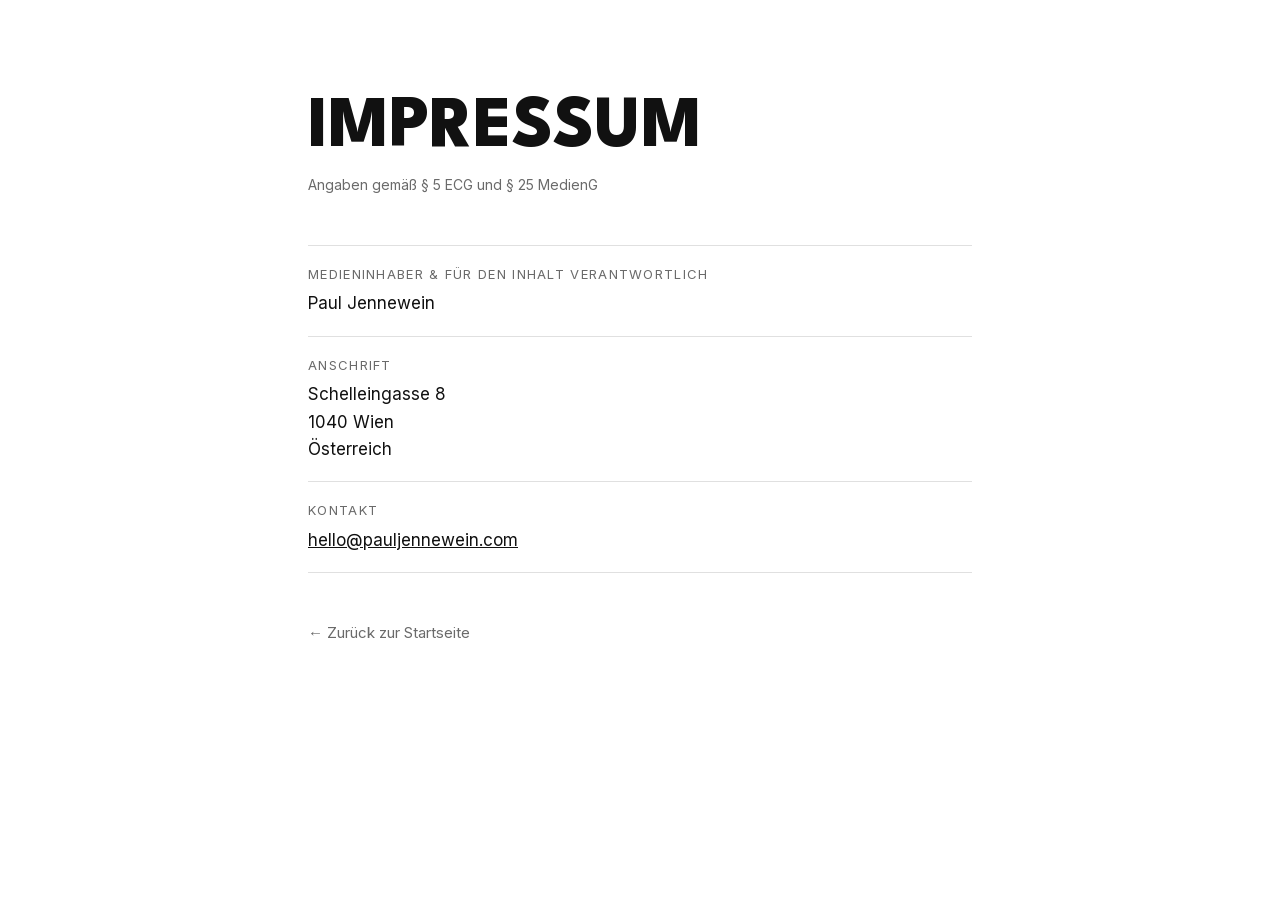
==== impressum.html @ 7f8a154e "Impressum ergänzt (§ 5 ECG / § 25 MedienG) + Footer-Link - impressum.html: Name, Anschrift, E-Mail (" ====
<!DOCTYPE html>
<html lang="de">
<head>
<meta charset="UTF-8">
<meta name="viewport" content="width=device-width, initial-scale=1.0">
<title>Impressum — Paul Jennewein</title>
<meta name="description" content="Impressum von Paul Jennewein.">
<link rel="canonical" href="https://pauljennewein.com/impressum.html">
<link rel="icon" href="/favicon.svg" type="image/svg+xml">
<link rel="icon" href="/favicon.ico" sizes="any">
<link rel="apple-touch-icon" href="/apple-touch-icon.png">
<style>
  @font-face{font-family:'League Spartan';font-style:normal;font-weight:800;font-display:swap;src:url(fonts/league-spartan-800.woff2) format('woff2')}
  @font-face{font-family:'Inter';font-style:normal;font-weight:400;font-display:swap;src:url(fonts/inter-400.woff2) format('woff2')}
  @font-face{font-family:'Inter';font-style:normal;font-weight:600;font-display:swap;src:url(fonts/inter-600.woff2) format('woff2')}
  :root{
    --bg:#FFFFFF;--ink:#111111;--muted:#6A6A6A;--rule:rgba(0,0,0,0.12);
    --head:"League Spartan",Helvetica,Arial,sans-serif;
    --body:"Inter",Helvetica,Arial,sans-serif;--max:720px;
  }
  *{box-sizing:border-box;margin:0;padding:0}
  html{-webkit-font-smoothing:antialiased;text-rendering:optimizeLegibility}
  body{background:var(--bg);color:var(--ink);font-family:var(--body);font-size:17px;line-height:1.6}
  .wrap{max-width:var(--max);margin:0 auto;padding:96px 28px 80px}
  h1{font-family:var(--head);font-weight:800;text-transform:uppercase;
     font-size:clamp(44px,8vw,72px);line-height:.92;margin-bottom:12px}
  .sub{color:var(--muted);font-size:14px;margin-bottom:48px}
  .block{padding:18px 0;border-top:1px solid var(--rule)}
  .block:last-of-type{border-bottom:1px solid var(--rule)}
  .label{font-size:13px;color:var(--muted);text-transform:uppercase;letter-spacing:.1em;margin-bottom:6px}
  a{color:var(--ink)}
  .back{display:inline-block;margin-top:48px;color:var(--muted);text-decoration:none;font-size:15px}
  .back:hover{color:var(--ink)}
  a:focus-visible{outline:2px solid var(--ink);outline-offset:3px;border-radius:4px}
</style>
</head>
<body>
  <main class="wrap">
    <h1>Impressum</h1>
    <p class="sub">Angaben gemäß § 5 ECG und § 25 MedienG</p>

    <div class="block">
      <div class="label">Medieninhaber &amp; für den Inhalt verantwortlich</div>
      Paul Jennewein
    </div>
    <div class="block">
      <div class="label">Anschrift</div>
      Schelleingasse 8<br>1040 Wien<br>Österreich
    </div>
    <div class="block">
      <div class="label">Kontakt</div>
      <a href="mailto:hello@pauljennewein.com">hello@pauljennewein.com</a>
    </div>

    <a class="back" href="/">← Zurück zur Startseite</a>
  </main>
</body>
</html>
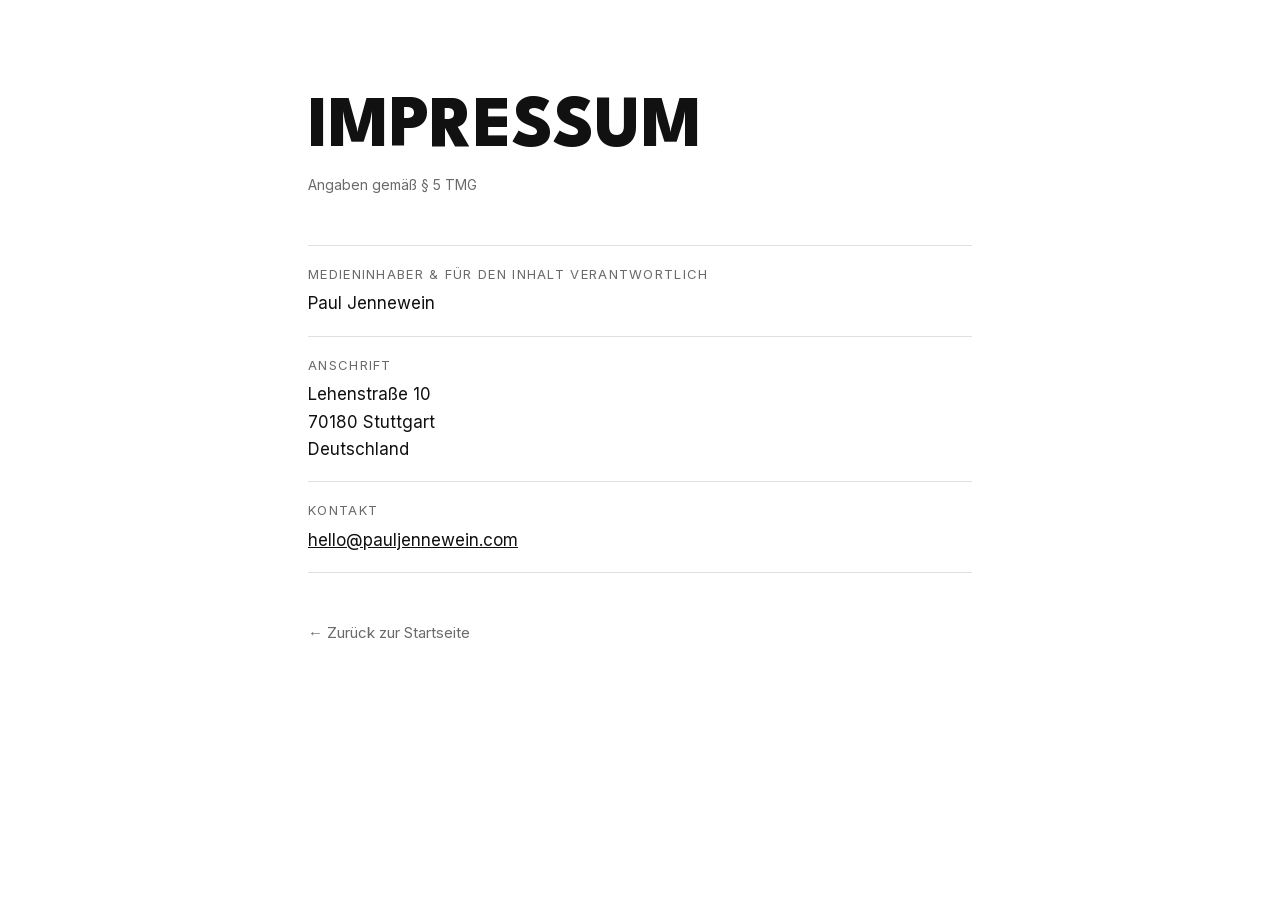
==== commit 5009449a: "Update address to Stuttgart, switch impressum to TMG Co-Authored-By: Claude Sonnet 4.6 <noreply@anth" ====
--- a/impressum.html
+++ b/impressum.html
@@ -37,7 +37,7 @@
 <body>
   <main class="wrap">
     <h1>Impressum</h1>
-    <p class="sub">Angaben gemäß § 5 ECG und § 25 MedienG</p>
+    <p class="sub">Angaben gemäß § 5 TMG</p>
 
     <div class="block">
       <div class="label">Medieninhaber &amp; für den Inhalt verantwortlich</div>
@@ -45,7 +45,7 @@
     </div>
     <div class="block">
       <div class="label">Anschrift</div>
-      Schelleingasse 8<br>1040 Wien<br>Österreich
+      Lehenstraße 10<br>70180 Stuttgart<br>Deutschland
     </div>
     <div class="block">
       <div class="label">Kontakt</div>
